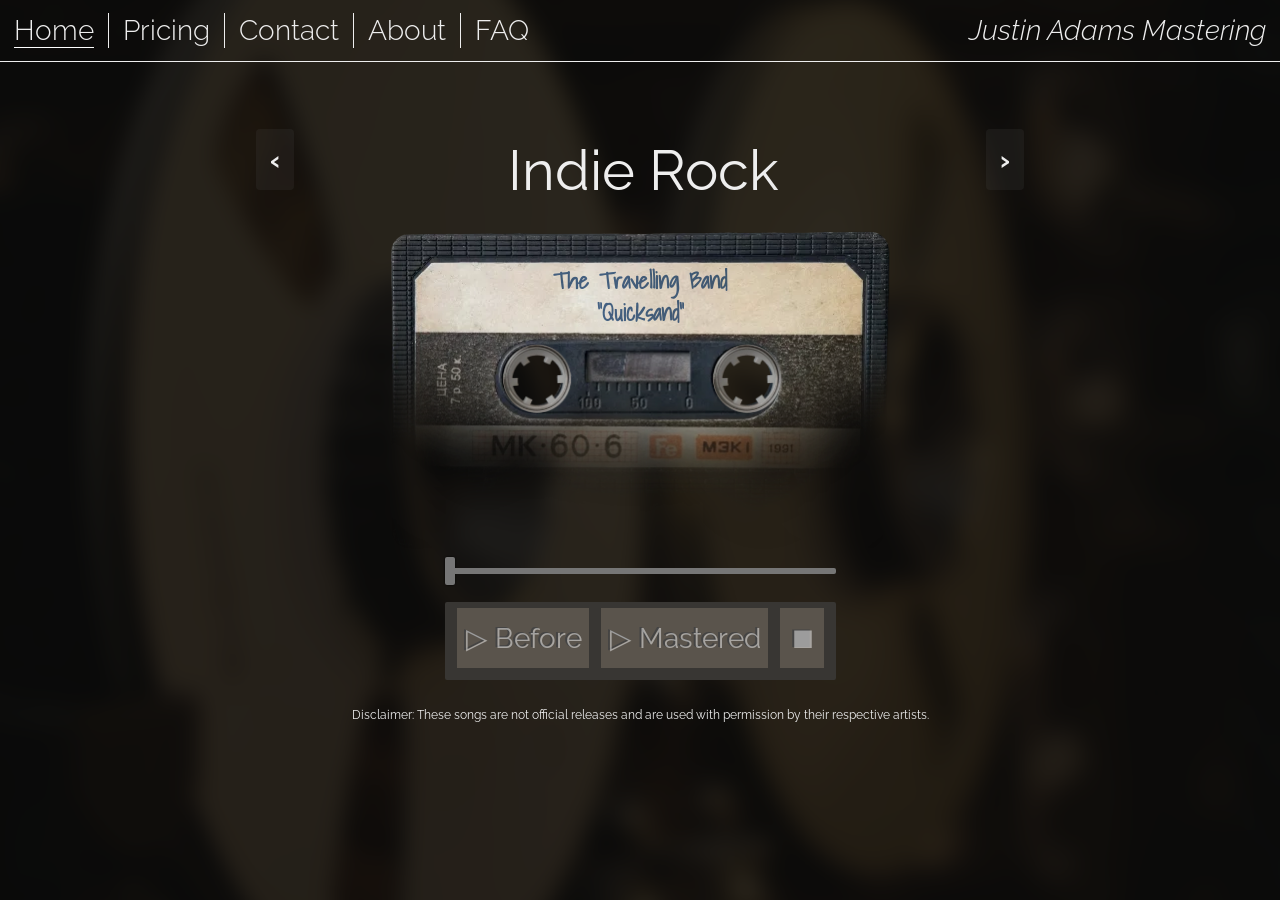
==== index.html @ 6f13afe9 "Nav cleanup" ====
<!DOCTYPE html>
<html lang="en">

<head>
  <link rel="preconnect" href="https://fonts.googleapis.com">
  <link rel="preconnect" href="https://fonts.gstatic.com" crossorigin>
  <meta charset="UTF-8">
  <meta name="viewport" content="width=device-width, initial-scale=1.0">
  <link rel="stylesheet" href="/index.css">
  <link rel="stylesheet" href="/public/css/layout.css">
  <link rel="stylesheet" href="/public/css/components.css">
  <link rel="stylesheet" href="/public/css/home.css">

  <title>Justin Adams Mastering | Home</title>
  <link rel="preconnect" href="https://fonts.googleapis.com">
  <link rel="preconnect" href="https://fonts.gstatic.com" crossorigin>
  <link href="https://fonts.googleapis.com/css2?family=Raleway:ital,wght@0,100..900;1,100..900&display=swap"
    rel="stylesheet">
  <link href="https://fonts.googleapis.com/css2?family=Shadows+Into+Light&display=swap" rel="stylesheet">
  <link href="https://fonts.googleapis.com/css2?family=Lato:ital,wght@0,300;1,300&display=swap" rel="stylesheet">
</head>

<body>
  <div class="backdrop">
  </div>
  <header>
    <div class="mobile-nav">
      <details>
        <summary aria-label="menu-button">
          <h2 class="logo">Justin Adams Mastering</h2>
          <span>☰</span>
        </summary>
        <nav>
          <ul>
            <li><a href="#" class="active">Home</a></li>
            <div class="spacer"></div>
            <li><a href="/pricing/">Pricing</a></li>
            <div class="spacer"></div>
            <li><a href="/contact/">Contact</a></li>
            <div class="spacer"></div>
            <li><a href="/about/">About</a></li>
            <div class="spacer"></div>
            <li><a href="/faq/">FAQ</a></li>
          </ul>
        </nav>
      </details>
    </div>
    <div class="desktop-nav">
      <nav>
        <ul>
          <li><a href="#" class="active">Home</a></li>
          <div class="spacer"></div>
          <li><a href="/pricing/">Pricing</a></li>
          <div class="spacer"></div>
          <li><a href="/contact/">Contact</a></li>
          <div class="spacer"></div>
          <li><a href="/about/">About</a></li>
          <div class="spacer"></div>
          <li><a href="/faq/">FAQ</a></li>
        </ul>
      </nav>
      <h2 class="logo">Justin Adams Mastering</h2>
    </div>
  </header>
  <main>
    <div class="songs-list">
      <div class="song-select">
        <ul>
        </ul>
      </div>
      <div class="song-controls">
        <button data-action="prev">‹</button>
        <button data-action="next">›</button>
      </div>
    </div>
    <div class="cassette-wrapper">
      <div class="cassette intro-animation" data-ismastered="false" data-playing="false" data-active="true">
        <img src="/public/img/before_cassette-min.webp" width="400px" height="254px" />
        <img class="circle-left spin" src="/public/img/cassette_circle.webp" width="52px" />
        <img class="circle-right spin" src="/public/img/cassette_circle.webp" width="52px" />
        <div class="title">
          <span class="band"></span>
          <span class="songName"></span>
        </div>
      </div>
      <div class="cassette" data-ismastered="true" data-playing="false" data-active="false">
        <img src="/public/img/after_cassette-min.webp" width="400px" height="254px" />
        <img class="circle-left spin" src="/public/img/cassette_circle.webp" width="52px" />
        <img class="circle-right spin" src="/public/img/cassette_circle.webp" width="52px" />
        <div class="title">
          <span class="band"></span>
          <span class="songName"></span>
        </div>
      </div>
    </div>
    <div class="credits">
      <span class="artist"></span>
      <span class="producer"></span>
    </div>
    <div class="controlGroup">
      <div class="progressBar">
        <input type="range" id="progressBar" name="progress" value="0" step="0.0001" min="0" max="1"
          aria-label="Progress Slider" />
      </div>
      <div class="buttons">
        <button tabindex="0" data-action="play" data-selected="">
          <!-- <ion-icon name="play-outline" class="btn-inactive"></ion-icon> -->
          <span>▷</span>
          <span>Before</span>
        </button>
        <button tabindex="0" data-action="play-mastered" data-selected="">
          <span>▷</span>
          <!-- <ion-icon name="play-outline" class="btn-inactive"></ion-icon> -->
          <span>Mastered</span>
        </button>
        <button tabindex="0" data-action="stop">
          <!-- <ion-icon name="pause-outline" class="btn-inactive"></ion-icon> -->
          <!-- <span>⏸</span> -->
          <span>⏹</span>
        </button>
      </div>
    </div>
    <small>Disclaimer: These songs are not official releases and are used with permission by their respective
      artists.</small>
  </main>
  <script type="text/javascript" src="/public/js/howler.js"></script>
  <script type="text/javascript" src="/public/js/toggles.js"></script>
  <script type="module" src="/public/js/songs.js"></script>
  <script type="module" src="/public/js/songPicker.js"></script>
  <script type="module" src="/public/js/songPlayer.js"></script>
  <script type="module" src="/public/js/nextPrevBtns.js"></script>
  <script type="module" src="/public/js/index.js"></script>

  <!-- ion-icons -->
  <!-- <script type="module" src="https://unpkg.com/ionicons@7.1.0/dist/ionicons/ionicons.esm.js"></script> -->
  <!-- <script nomodule src="https://unpkg.com/ionicons@7.1.0/dist/ionicons/ionicons.js"></script> -->
</body>

</html>
---- index.css ----
html {
  background-color: #080808;
}

* {
  box-sizing: border-box;
  padding: 0;
  margin: 0;
}

button:focus-visible {
  outline: 1px solid var(--color-light) !important;
}

:root {
  /* --accent-color: oklch(); */
  --color-light: #eee;
  --color-text: #eee;
  --color-bg: #080808;
  --transition-short: 0.15s;
  --transition-med: 0.3s;
  interpolate-size: allow-keywords;
  transition-behavior: allow-discrete;
}

html {
  font-size: 14px;
  font-family: Raleway, sans-serif;
}

body {
  color: var(--color-text);
  display: flex;
  flex-direction: column;
  height: 100%;
  margin: 0;
  background-position: center;
  background-repeat: no-repeat;
  background-size: cover;
  overflow-x: hidden;
}

a {
  text-decoration: none;
  transition: opacity 300ms;

  &:link,
  &:visited {
    color: var(--color-text);
  }

  &:hover,
  &:active {
    color: cadetblue;
  }


  &:hover {
    opacity: 0.8;
  }
}

button {
  user-select: none;
}

.active {
  border-bottom: 1px solid white;
}

@property --toggle-color {
  syntax: '<percentage>';
  inherits: false;
  initial-value: 0%;
}

label.toggle {
  display: flex;
  flex-direction: column;
  align-items: center;
  gap: 0.5rem;

  button {
    width: 80px;
    height: 40px;
    padding: 0;
    border: none;
    outline: none;
    margin: 0;
    padding-inline: 3px;
    padding-block: 3px;
    border-radius: 10px;

    display: grid;
    transition: grid-template-columns 500ms;
    grid-template-columns: 0fr min-content 1fr;

  }

  .toggle-on {
    display: none;
  }

  .toggle-off {
    display: initial;
  }

  &>button>div {
    box-shadow: none;
    transition: --toggle-color 0.5s;
    --toggle-color: 0%;
    grid-column: 2/3;
    pointer-events: none;
    aspect-ratio: 1/1;
    height: 100%;
    background-color: color-mix(in srgb, oklch(84% 0.18 106) var(--toggle-color), oklch(60% 0 272));
    /* background-color: color-mix(in oklch, oklch(84% 0.18 106) var(--toggle-color), oklch(60% 0 272)); */
    transition: --toggle-color 0.5s;
    border-radius: 8px;

  }

  &[data-toggled="true"] {
    .toggle-on {
      display: initial;
    }

    .toggle-off {
      display: none;
    }

    button {

      grid-template-columns: 1fr min-content 0fr;

      &>div {
        --toggle-color: 100%;
      }

    }

  }
}

.no-interaction {
  pointer-events: none;
}
---- public/css/layout.css ----
body {
  min-height: 100svh;
  background-color: var(--color-bg);
}

header {
  display: flex;
  flex-wrap: wrap;
  gap: 1rem;
  align-items: center;
  justify-content: space-between;
  border-bottom: 1px solid var(--color-text);

  @media (max-width: 800px) {
    flex-direction: column;
    padding-block: 20px;
  }

  /* height: 0px; */

  padding: 0;
  overflow: hidden;

  summary {
    display: flex;
    align-items: center;
    justify-content: space-between;
    width: 100%;
    text-wrap: nowrap;
    flex-wrap: wrap;
  }

  >div {

    &.mobile-nav {
      display: none;
    }

    &.desktop-nav {
      display: contents;
    }

    @media(max-width: 800px) {
      &.mobile-nav {
        display: contents;
      }

      &.desktop-nav {
        display: none;
      }
    }
  }
}

details {
  display: flex;
  flex-direction: column;
  gap: 0.5rem;
  padding-inline: 0.2rem;
  font-size: 0.8rem;
  width: 100%;
  background-color: oklch(from var(--gray-background) calc(l + 0.02) c h);
  border: none;

  padding-top: 0.5rem;
  border: 2px solid oklch(from var(--gray-primary) calc(l - 0.2) c h / 0.05);

  summary {
    list-style-type: none;
    font-size: 2rem;
    display: flex;
    align-items: center;
    padding-inline: 0.5rem;
    gap: 0.5rem;
    cursor: pointer;

    &:hover {
      color: oklch(from var(--gray-primary) calc(l + 0.2) c h);
    }


    margin-left: auto;
    transition: transform var(--transition-short) ease-in-out;
    border: none;
  }

  &::details-content {
    display: flex;
    flex-direction: column;
    gap: 0.2rem;
    padding-inline: 0.5rem;
    height: 0;
    overflow: hidden;
    transition:
      all var(--transition-med) ease-out allow-discrete;
  }

  &[open] {
    summary img:last-of-type {
      transform: rotate(-45deg);
    }

    &::details-content {
      padding-block: 10px;
      height: auto;
    }

    padding-bottom: 0.8rem;
  }
}


nav {
  font-size: 2rem;
  font-family: "Raleway", sans-serif;
  font-weight: 300;

  ul {

    align-items: center;
    list-style: none;
    display: flex;
    flex-wrap: wrap;

    li {
      padding: 1rem;
    }

    .spacer {
      padding: 0;
      height: 2.5rem;
      border-left: 1px solid var(--color-text);
    }

    @media (max-width: 800px) {
      flex-direction: column;
      align-items: center;

      li:not(:first-child) {
        border-left: none;
      }

      .spacer {
        border-left: none;
        border-bottom: 1px solid var(--color-text);
        width: 90%;
        height: 0;
      }
    }
  }
}

.logo {
  font-family: "Raleway", sans-serif;
  font-style: italic;
  font-weight: 300;
  text-align: center;
  padding-inline: 1rem;
  font-size: clamp(1.2rem, 3vw, 2rem);
  user-select: none;
}

main {
  /* place-items: center; */
  text-align: center;
  /* min-height: 100%; */
}
---- public/css/components.css ----
.controlGroup {
  display: flex;
  gap: 1rem;
  width: 70%;

  @media(min-width: 800px) {
    width: unset;
  }

  .progressBar {
    input {
      width: 100%;
    }

    width: 100%;
  }

  .buttons {
    display: flex;

    @media(max-width: 800px) {
      flex-direction: column;
    }

  }


  flex-direction: column;

  button {
    @media(min-width: 800px) {
      all: unset;
      position: relative;
      display: flex;
      gap: 0.5rem;
      align-items: center;
      color: transparent;
      height: 40px;
      padding: 10px 8px;
      font-size: 2rem;
      background: #5a544c;
      border: 12px solid #383633;
      border-top-width: 6px;
      text-shadow: 1px 0px rgba(255, 255, 255, 0.473),
        -1px -1px #444;

      &>* {
        pointer-events: none;
      }

      &:not(:last-of-type) {
        border-right-width: 6px;
      }

      &:not(:first-of-type) {
        border-left-width: 6px
      }

      &:first-of-type {
        border-top-left-radius: 2px;
        border-bottom-left-radius: 2px;
      }

      &:last-of-type {
        border-top-right-radius: 2px;
        border-bottom-right-radius: 2px;
      }

      &[data-selected="true"],
      &:active {
        border-width: 4px;
        margin-top: 10px;
        padding-inline: 10px;

        &:last-of-type {
          border-right-width: 4px;
          padding-left: 12px;
          padding-right: 14px;
        }

        &:first-of-type {
          border-left-width: 4px;
          padding-right: 12px;
          padding-left: 14px;
        }
      }
    }

    @media(max-width: 800px) {
      all: unset;
      position: relative;
      display: flex;
      gap: 0.5rem;
      align-items: center;
      color: transparent;
      height: 40px;
      padding: 10px 8px;
      font-size: 2rem;
      background: #5a544c;
      border: 12px solid #383633;
      border-top-width: 6px;
      text-shadow: 1px 0px rgba(255, 255, 255, 0.473),
        -1px -1px #444;

      &>* {
        pointer-events: none;
      }

      &:first-of-type {
        border-top-left-radius: 2px;
        border-bottom-left-radius: 2px;
      }

      &:last-of-type {
        border-top-right-radius: 2px;
        border-bottom-right-radius: 2px;
      }

      &[data-selected="true"],
      &:active {
        color: rgb(227, 227, 227);
        margin-top: 0px;
        padding-block: 4px;
        padding-top: 10px;

        &:last-of-type {
          padding-top: 12px;
        }
      }

    }
  }
}


/* --- Slider --- */

.progressBar {
  --slider-color: rgb(118, 118, 118);
  touch-action: none;
  z-index: 10;
}

input[type="range"] {
  -webkit-appearance: none;
  appearance: none;
  background: transparent;
  position: relative;
}

input[type="range"]::-webkit-slider-runnable-track {
  /* background: var(--slider-color); */
  height: 28px;
  border-radius: 2px;
  border: none;
}

input[type="range"]::-moz-range-track {
  /* background: var(--slider-color); */
  height: 28px;
  border-radius: 2px;
  border: none;
}

input[type="range"]::after {
  display: block;
  position: absolute;
  top: 50%;
  transform: translateY(-50%);
  content: "";
  background: var(--slider-color);
  height: 6px;
  width: 100%;
  border-radius: 2px;
  border: none;
  pointer-events: none;
}

input[type="range"]::-webkit-slider-thumb {
  -webkit-appearance: none;
  appearance: none;
  width: 10px;
  height: 28px;
  background: var(--slider-color);
  border-radius: 2px;
  border: none;
  margin-top: 0px;
  box-shadow: 0 0 2px 0 black;
}

input[type="range"]::-moz-range-thumb {
  width: 10px;
  height: 28px;
  background: var(--slider-color);
  border-radius: 2px;
  border: none;
  box-shadow: 0 0 2px 0 black;
}

/* --- */
---- public/css/home.css ----
html {
  background-color: black;
}

body {
  background-image: url("../img/home-min-blurred.webp");
}

.backdrop {
  position: absolute;
  top: 0;
  left: 0;
  right: 0;
  bottom: 0;
  object-fit: contain;
  z-index: -1;
  /* backdrop-filter: grayscale(50%) blur(20px) brightness(20%); */
}

main {
  display: flex;
  flex-direction: column;
  justify-content: space-around;
  gap: 2rem;
  padding-top: 4vh;
  padding-bottom: 2rem;

  h1 {
    font-size: 2.5rem;
    font-weight: 500;
    text-align: center;
    animation-duration: 2s;
    animation-name: fadeInLeft;
    animation-timing-function: ease;

    @starting-style {
      opacity: 0;
      transform: translateX(-50%);
    }


  }

  place-items: center;

  @media (min-width: 700px) {
    h1 {
      font-size: 3.5rem;
    }

    padding-top: 6vh;
  }
}


.songs-list {
  position: relative;
  width: 100%;

  .song-controls {
    position: absolute;
    top: 0;
    bottom: 0;
    left: 5%;
    right: 5%;
    pointer-events: none;
    display: flex;
    justify-content: space-between;
    align-items: center;

    @media (min-width: 1000px) {
      left: 20%;
      right: 20%;
    }

    button {
      all: unset;
      pointer-events: all;
      background: rgba(88, 88, 88, 0.15);
      border-radius: 4px;
      font-size: 2rem;
      font-weight: bold;
      padding: 1rem;
      transition: all 0.2s;

      &:hover {
        transform: translateY(-2px);
        background: rgba(120, 120, 120, 0.3)
      }

      &:active {
        transform: translateY(4px);
      }
    }
  }
}

.song-select {
  position: relative;
  user-select: none;
  overflow: hidden;
  width: 100vw;
  margin-top: 1.5rem;
  mask: linear-gradient(to right, transparent 20vw, black 40vw, black 60vw, transparent 80vw);

  @media(max-width: 1200px) {
    mask: linear-gradient(to right, transparent 5vw, black 20vw, black 80vw, transparent 95vw);
  }



  ul {
    overflow: visible;
    display: flex;
    align-items: center;
    list-style-type: none;
    gap: 10vw;
    padding-inline: 50vw;
    scroll-snap-type: x mandatory;
    width: max-content;
    font-size: clamp(3vw, 4rem, 8vw);

    opacity: 0;
    animation: fadeIn 0.5s ease 0.5s forwards;

    @starting-style {
      opacity: 0;
    }


    li {
      cursor: pointer;
      transition: scale 0.5s, opacity 0.5s;
      scroll-snap-align: center;
      text-wrap: nowrap;

      &:not(.focused) {
        scale: 0.4;
        opacity: 0;
      }
    }
  }
}

@keyframes fadeInLeft {
  0% {
    opacity: 0;
    transform: translateX(-50%);
  }

  25% {
    opacity: 0;
    transform: translateX(-50%);
  }

  100% {
    opacity: 1;
    transform: translateX(0);
  }
}

@keyframes fadeIn {
  0% {
    opacity: 0;
  }

  100% {
    opacity: 1;
  }
}


@keyframes spin {
  from {
    transform: rotate(0deg);
  }

  to {
    transform: rotate(360deg);
  }
}

@keyframes cassetteIntro {
  from {
    opacity: 0;
    transform: translateY(12px);
  }

  to {
    opacity: 1;
    transform: translateY(0);
  }
}

.cassette-wrapper {
  width: 89%;
  max-width: 500px;
  margin-bottom: -80px;

  @media (min-width: 800px) {
    margin-bottom: -80px;
  }
}

.cassette {
  user-select: none;
  position: relative;
  width: 100%;
  container-type: inline-size;

  img {
    width: 100%;
    height: auto;
    display: block;
    pointer-events: none;
  }

  .circle-left {
    position: absolute;
    top: 35.5%;
    left: 22%;
    filter: brightness(0.7);
    width: 15%;
    height: auto;
  }

  .circle-right {
    position: absolute;
    top: 35.5%;
    left: 64%;
    filter: brightness(0.7);
    width: 15%;
    height: auto;
  }

  .title {
    display: flex;
    flex-direction: column;
    position: absolute;
    top: 11%;
    left: 0;
    right: 0;
    color: #003273;
    font-weight: bold;
    font-size: 4.5cqi;
    line-height: 1.4;
    font-family: 'Shadows Into Light', Courier, monospace;
    mix-blend-mode: multiply;
    opacity: 0.7;
  }

  &[data-playing="false"] {
    .spin {
      animation-play-state: paused;
    }
  }

  &[data-active="false"] {
    display: none;
  }
}

.spin {
  animation: spin infinite 3s linear;
}

.credits {
  min-height: 32px;
  display: flex;
  flex-direction: column;
  z-index: 10;

  a:link,
  a:visited {
    color: cadetblue;
  }

  a:hover,
  a:active {
    color: khaki;
  }
}
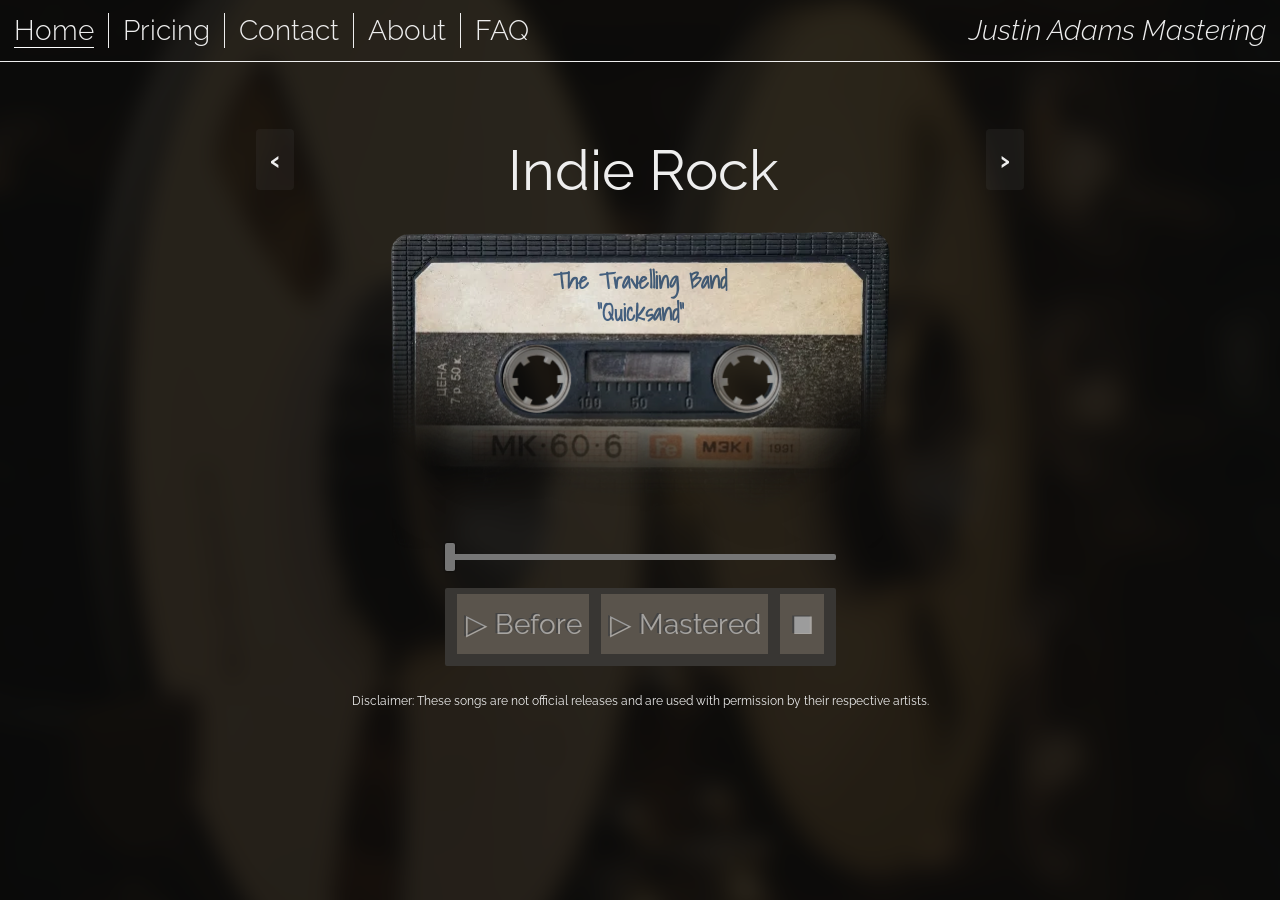
==== commit ef695571: "Fix spacing" ====
--- a/index.html
+++ b/index.html
@@ -32,7 +32,7 @@
         </summary>
         <nav>
           <ul>
-            <li><a href="#" class="active">Home</a></li>
+            <li><a href="#">Home</a></li>
             <div class="spacer"></div>
             <li><a href="/pricing/">Pricing</a></li>
             <div class="spacer"></div>
@@ -48,7 +48,7 @@
     <div class="desktop-nav">
       <nav>
         <ul>
-          <li><a href="#" class="active">Home</a></li>
+          <li><a href="#">Home</a></li>
           <div class="spacer"></div>
           <li><a href="/pricing/">Pricing</a></li>
           <div class="spacer"></div>
@@ -93,11 +93,11 @@
         </div>
       </div>
     </div>
-    <div class="credits">
-      <span class="artist"></span>
-      <span class="producer"></span>
-    </div>
     <div class="controlGroup">
+      <div class="credits">
+        <span class="artist"></span>
+        <span class="producer"></span>
+      </div>
       <div class="progressBar">
         <input type="range" id="progressBar" name="progress" value="0" step="0.0001" min="0" max="1"
           aria-label="Progress Slider" />
--- a/index.css
+++ b/index.css
@@ -64,7 +64,7 @@
   user-select: none;
 }
 
-.active {
+a[href="#"] {
   border-bottom: 1px solid white;
 }
 
--- a/public/css/layout.css
+++ b/public/css/layout.css
@@ -1,6 +1,10 @@
 body {
   min-height: 100svh;
   background-color: var(--color-bg);
+  margin: 0;
+  background-size: cover;
+  background-position: center;
+  background-repeat: no-repeat;
 }
 
 header {
@@ -20,6 +24,63 @@
 
   padding: 0;
   overflow: hidden;
+
+  details {
+    display: flex;
+    flex-direction: column;
+    gap: 0.5rem;
+    padding-inline: 0.2rem;
+    font-size: 0.8rem;
+    width: 100%;
+    background-color: oklch(from var(--gray-background) calc(l + 0.02) c h);
+    border: none;
+
+    padding-top: 0.5rem;
+    border: 2px solid oklch(from var(--gray-primary) calc(l - 0.2) c h / 0.05);
+
+    summary {
+      list-style-type: none;
+      font-size: 2rem;
+      display: flex;
+      align-items: center;
+      padding-inline: 0.5rem;
+      gap: 0.5rem;
+      cursor: pointer;
+
+      &:hover {
+        color: oklch(from var(--gray-primary) calc(l + 0.2) c h);
+      }
+
+
+      margin-left: auto;
+      transition: transform var(--transition-short) ease-in-out;
+      border: none;
+    }
+
+    &::details-content {
+      display: flex;
+      flex-direction: column;
+      gap: 0.2rem;
+      padding-inline: 0.5rem;
+      height: 0;
+      overflow: hidden;
+      transition:
+        all var(--transition-med) ease-out allow-discrete;
+    }
+
+    &[open] {
+      summary img:last-of-type {
+        transform: rotate(-45deg);
+      }
+
+      &::details-content {
+        padding-block: 10px;
+        height: auto;
+      }
+
+      padding-bottom: 0.8rem;
+    }
+  }
 
   summary {
     display: flex;
@@ -51,64 +112,6 @@
     }
   }
 }
-
-details {
-  display: flex;
-  flex-direction: column;
-  gap: 0.5rem;
-  padding-inline: 0.2rem;
-  font-size: 0.8rem;
-  width: 100%;
-  background-color: oklch(from var(--gray-background) calc(l + 0.02) c h);
-  border: none;
-
-  padding-top: 0.5rem;
-  border: 2px solid oklch(from var(--gray-primary) calc(l - 0.2) c h / 0.05);
-
-  summary {
-    list-style-type: none;
-    font-size: 2rem;
-    display: flex;
-    align-items: center;
-    padding-inline: 0.5rem;
-    gap: 0.5rem;
-    cursor: pointer;
-
-    &:hover {
-      color: oklch(from var(--gray-primary) calc(l + 0.2) c h);
-    }
-
-
-    margin-left: auto;
-    transition: transform var(--transition-short) ease-in-out;
-    border: none;
-  }
-
-  &::details-content {
-    display: flex;
-    flex-direction: column;
-    gap: 0.2rem;
-    padding-inline: 0.5rem;
-    height: 0;
-    overflow: hidden;
-    transition:
-      all var(--transition-med) ease-out allow-discrete;
-  }
-
-  &[open] {
-    summary img:last-of-type {
-      transform: rotate(-45deg);
-    }
-
-    &::details-content {
-      padding-block: 10px;
-      height: auto;
-    }
-
-    padding-bottom: 0.8rem;
-  }
-}
-
 
 nav {
   font-size: 2rem;
@@ -148,6 +151,8 @@
       }
     }
   }
+
+
 }
 
 .logo {
--- a/public/css/components.css
+++ b/public/css/components.css
@@ -197,4 +197,81 @@
   box-shadow: 0 0 2px 0 black;
 }
 
-/* --- */+/* --- */
+
+details {
+  text-align: start;
+  display: flex;
+  flex-direction: column;
+  padding-inline: 0.2rem;
+  font-size: 0.8rem;
+  width: 100%;
+  border: 1px solid white;
+  border-inline-width: 2px;
+  padding: 2rem;
+  gap: 0rem;
+  transition: all 0.2s;
+  &:first-of-type {
+    border-top-width: 2px;
+  }
+
+  &:last-of-type {
+    border-bottom-width: 2px;
+  }
+
+  summary {
+    list-style-type: none;
+    font-size: 2rem;
+    display: flex;
+    align-items: center;
+    padding-inline: 0.5rem;
+    gap: 0.5rem;
+    cursor: pointer;
+    font-size: 1.5rem;
+
+    &:hover {
+      color: oklch(from var(--gray-primary) calc(l + 0.2) c h);
+    }
+
+    transition: transform var(--transition-short) ease-in-out;
+    border: none;
+
+    .open-icon {
+      display: flex;
+      align-items: center;
+      justify-content: center;
+      overflow: visible;
+      transition: transform 0.2s;
+      font-size: 2rem;
+      width: 2rem;
+      height: 2rem;
+      border-radius: 100%;
+    }
+  }
+
+  &::details-content {
+    display: flex;
+    flex-direction: column;
+    gap: 0.2rem;
+    padding-inline: 0.5rem;
+    height: 0;
+    overflow: hidden;
+    transition:
+      all var(--transition-med) ease-out allow-discrete;
+  }
+
+  &[open] {
+    gap: 0.5rem;
+
+    summary .open-icon {
+      transform: rotate(45deg);
+    }
+
+    &::details-content {
+      padding-block: 10px;
+      height: auto;
+    }
+
+    padding-bottom: 0.8rem;
+  }
+}
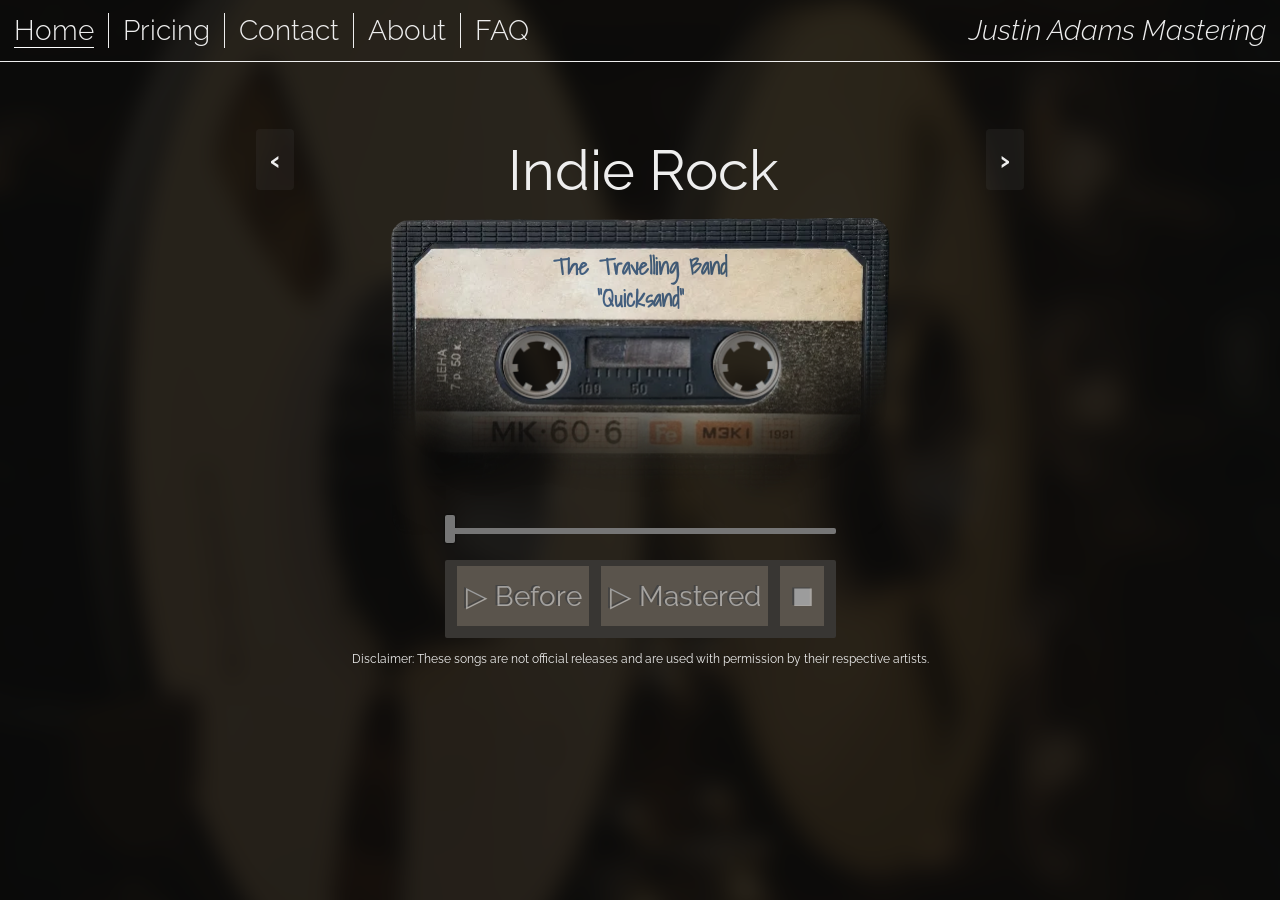
==== commit 69cb2b3e: "Polish" ====
--- a/index.html
+++ b/index.html
@@ -101,6 +101,7 @@
       <div class="progressBar">
         <input type="range" id="progressBar" name="progress" value="0" step="0.0001" min="0" max="1"
           aria-label="Progress Slider" />
+        <div class="sliderVisual"></div>
       </div>
       <div class="buttons">
         <button tabindex="0" data-action="play" data-selected="">
--- a/public/css/layout.css
+++ b/public/css/layout.css
@@ -36,6 +36,7 @@
     border: none;
 
     padding-top: 0.5rem;
+    padding-bottom: 0;
     border: 2px solid oklch(from var(--gray-primary) calc(l - 0.2) c h / 0.05);
 
     summary {
--- a/public/css/components.css
+++ b/public/css/components.css
@@ -139,13 +139,13 @@
   --slider-color: rgb(118, 118, 118);
   touch-action: none;
   z-index: 10;
+  position: relative;
 }
 
 input[type="range"] {
   -webkit-appearance: none;
   appearance: none;
   background: transparent;
-  position: relative;
 }
 
 input[type="range"]::-webkit-slider-runnable-track {
@@ -162,7 +162,7 @@
   border: none;
 }
 
-input[type="range"]::after {
+.sliderVisual {
   display: block;
   position: absolute;
   top: 50%;
@@ -211,6 +211,7 @@
   padding: 2rem;
   gap: 0rem;
   transition: all 0.2s;
+
   &:first-of-type {
     border-top-width: 2px;
   }
--- a/public/css/home.css
+++ b/public/css/home.css
@@ -21,7 +21,7 @@
   display: flex;
   flex-direction: column;
   justify-content: space-around;
-  gap: 2rem;
+  gap: 1rem;
   padding-top: 4vh;
   padding-bottom: 2rem;
 
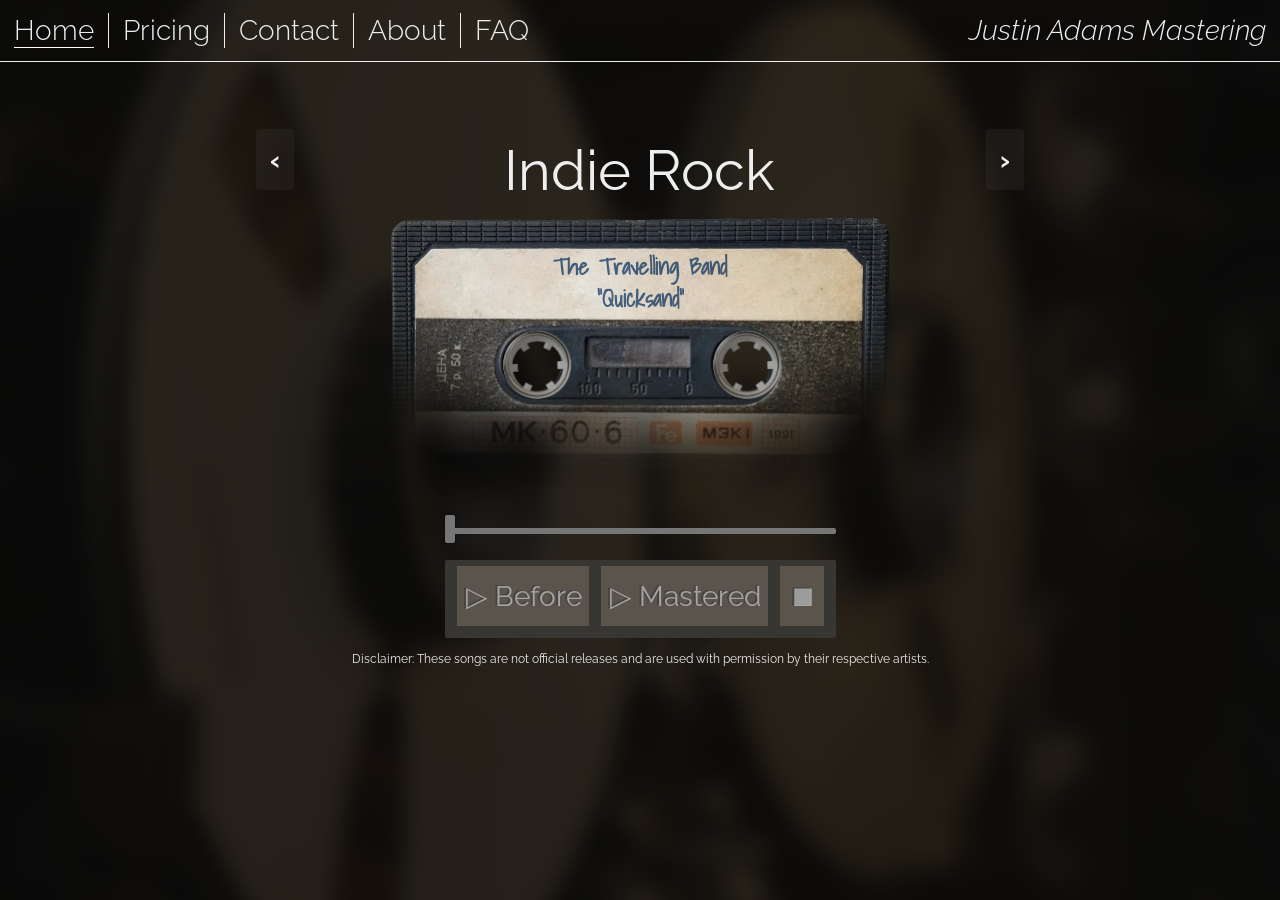
==== commit 1c31898a: "Add meta tags for Open Graph and Twitter Added Open Graph and Twitter meta tags for SEO." ====
--- a/index.html
+++ b/index.html
@@ -12,6 +12,16 @@
   <link rel="stylesheet" href="/public/css/home.css">
 
   <title>Justin Adams Mastering | Home</title>
+  <meta property="og:title" content="Justin Adams Mastering | Home">
+<meta property="og:description" content="Professional audio mastering services">
+<meta property="og:image" content="https://justinadamsmastering.com/public/img/Website_Preview_Image.jpg">
+<meta property="og:url" content="https://justinadamsmastering.com">
+<meta property="og:type" content="website">
+
+<meta name="twitter:card" content="summary_large_image">
+<meta name="twitter:title" content="Justin Adams Mastering | Home">
+<meta name="twitter:description" content="Professional audio mastering services">
+<meta name="twitter:image" content="https://justinadamsmastering.com/public/img/Website_Preview_Image.jpg">
   <link rel="preconnect" href="https://fonts.googleapis.com">
   <link rel="preconnect" href="https://fonts.gstatic.com" crossorigin>
   <link href="https://fonts.googleapis.com/css2?family=Raleway:ital,wght@0,100..900;1,100..900&display=swap"
@@ -137,4 +147,4 @@
   <!-- <script nomodule src="https://unpkg.com/ionicons@7.1.0/dist/ionicons/ionicons.js"></script> -->
 </body>
 
-</html>+</html>
--- a/public/css/components.css
+++ b/public/css/components.css
@@ -146,6 +146,7 @@
   -webkit-appearance: none;
   appearance: none;
   background: transparent;
+  touch-action: none;
 }
 
 input[type="range"]::-webkit-slider-runnable-track {
@@ -275,4 +276,4 @@
 
     padding-bottom: 0.8rem;
   }
-}+}
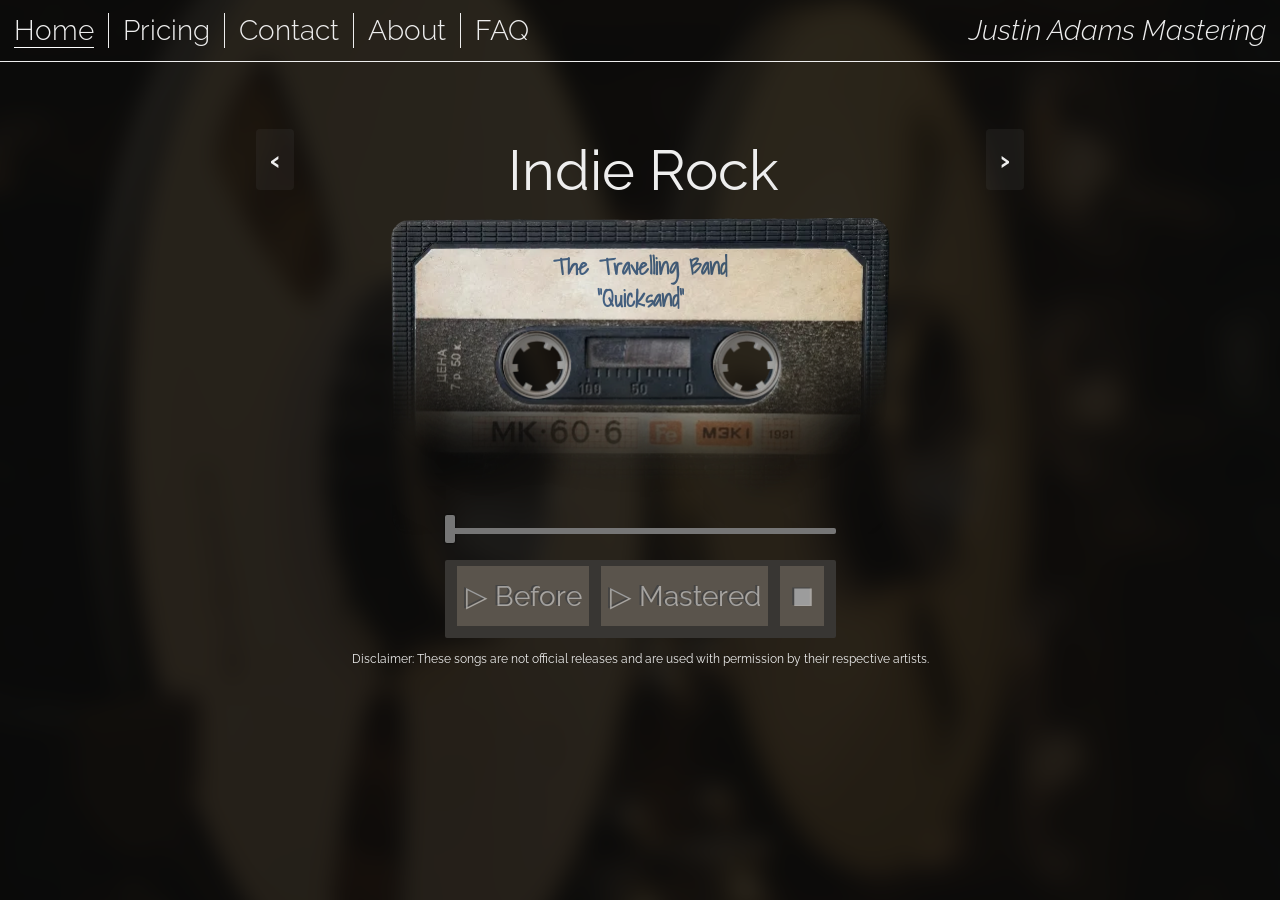
==== commit 858c63ec: "Update index.html" ====
--- a/index.html
+++ b/index.html
@@ -12,6 +12,7 @@
   <link rel="stylesheet" href="/public/css/home.css">
 
   <title>Justin Adams Mastering | Home</title>
+ <link rel="icon" type="image/png" href="/public/img/Favicon.png">
   <meta property="og:title" content="Justin Adams Mastering | Home">
 <meta property="og:description" content="Professional audio mastering services">
 <meta property="og:image" content="https://justinadamsmastering.com/public/img/Website_Preview_Image.jpg">
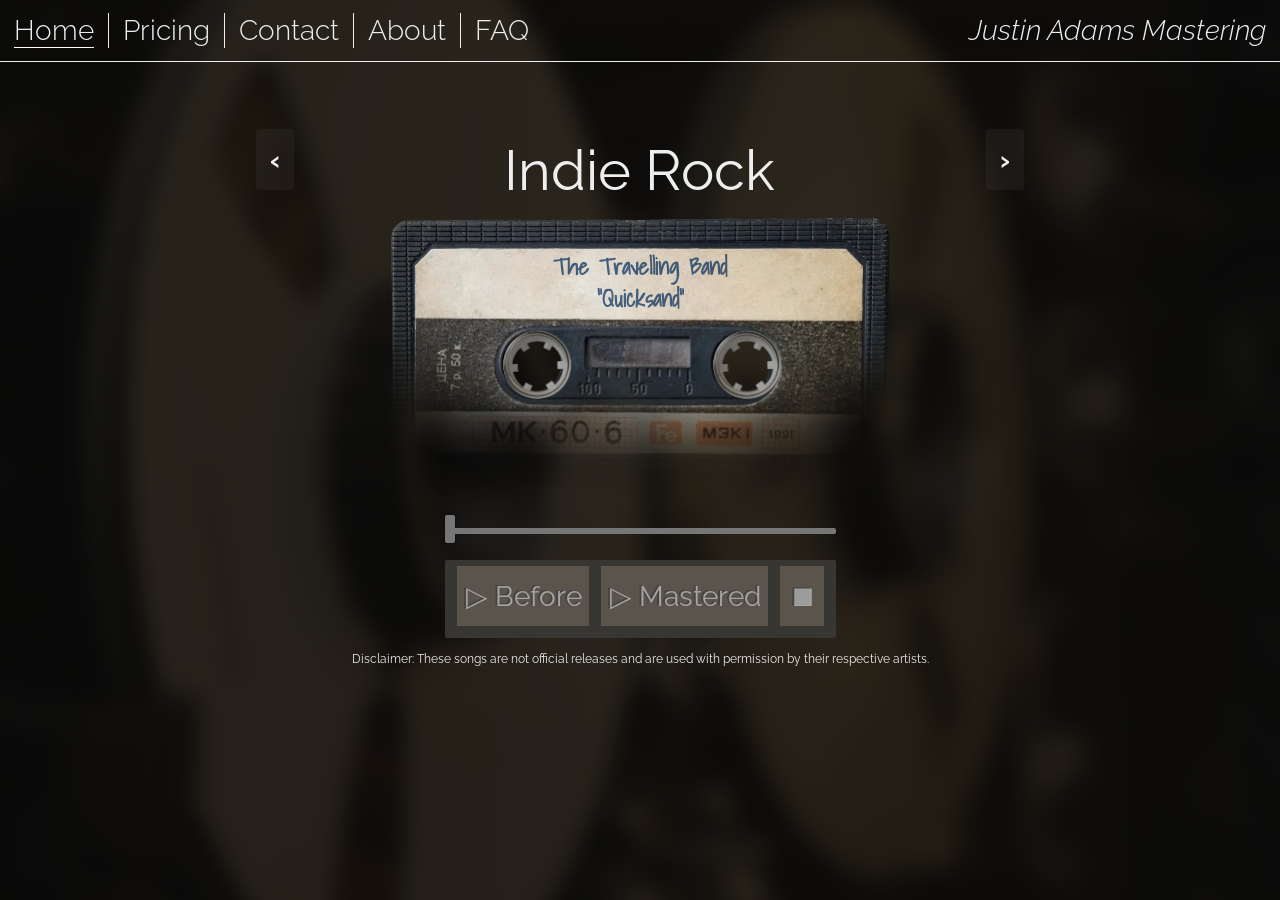
==== commit f5d6299f: "Update index.html" ====
--- a/index.html
+++ b/index.html
@@ -12,7 +12,7 @@
   <link rel="stylesheet" href="/public/css/home.css">
 
   <title>Justin Adams Mastering | Home</title>
- <link rel="icon" type="image/png" href="/public/img/Favicon.png">
+ <link rel="icon" type="image/png" href="/public/img/Favicon.jpg">
   <meta property="og:title" content="Justin Adams Mastering | Home">
 <meta property="og:description" content="Professional audio mastering services">
 <meta property="og:image" content="https://justinadamsmastering.com/public/img/Website_Preview_Image.jpg">
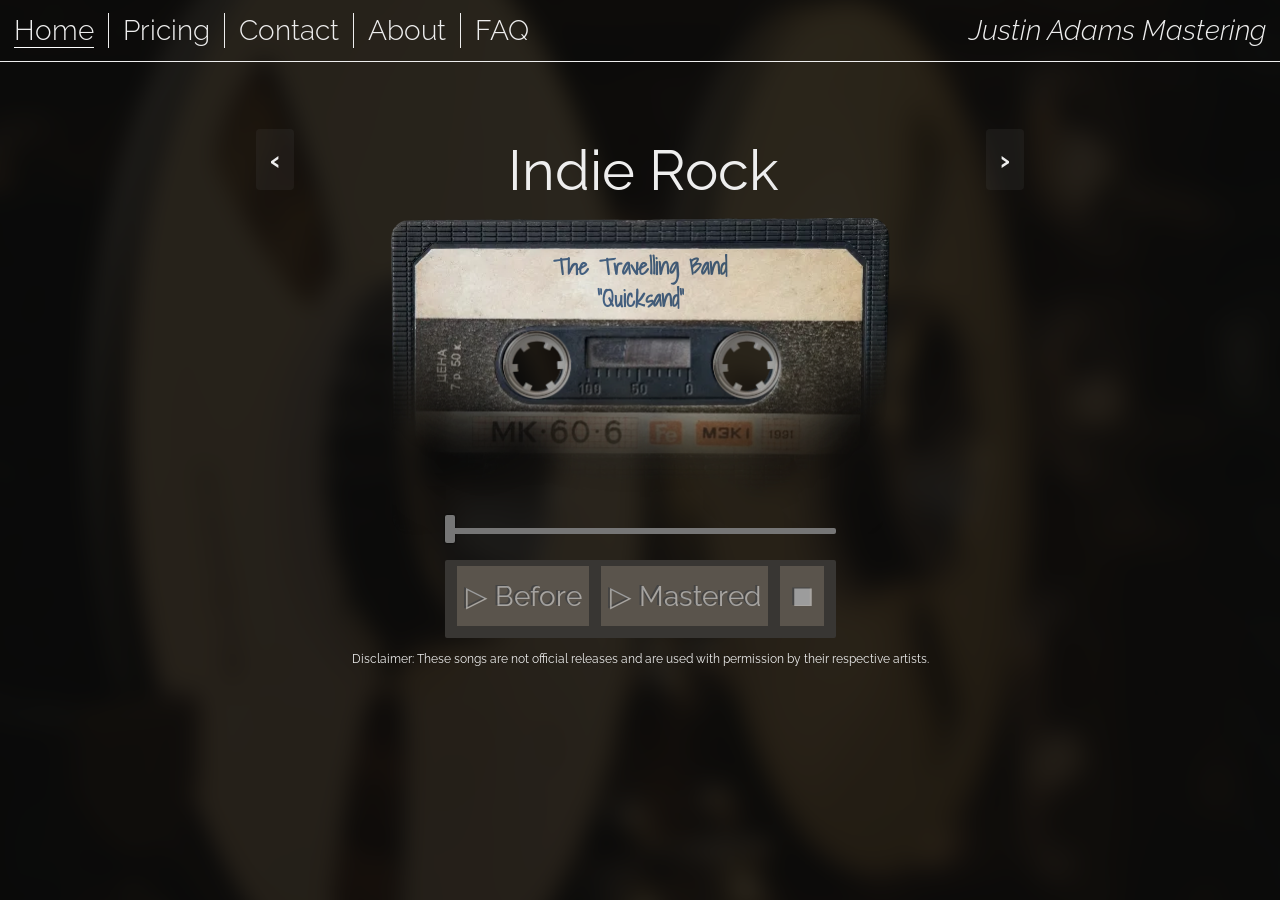
==== commit 04a028bb: "Update index.html" ====
--- a/index.html
+++ b/index.html
@@ -12,7 +12,7 @@
   <link rel="stylesheet" href="/public/css/home.css">
 
   <title>Justin Adams Mastering | Home</title>
- <link rel="icon" type="image/png" href="/public/img/Favicon.jpg">
+ <link rel="icon" type="image/png" href="/public/img/favicon.png">
   <meta property="og:title" content="Justin Adams Mastering | Home">
 <meta property="og:description" content="Professional audio mastering services">
 <meta property="og:image" content="https://justinadamsmastering.com/public/img/Website_Preview_Image.jpg">
